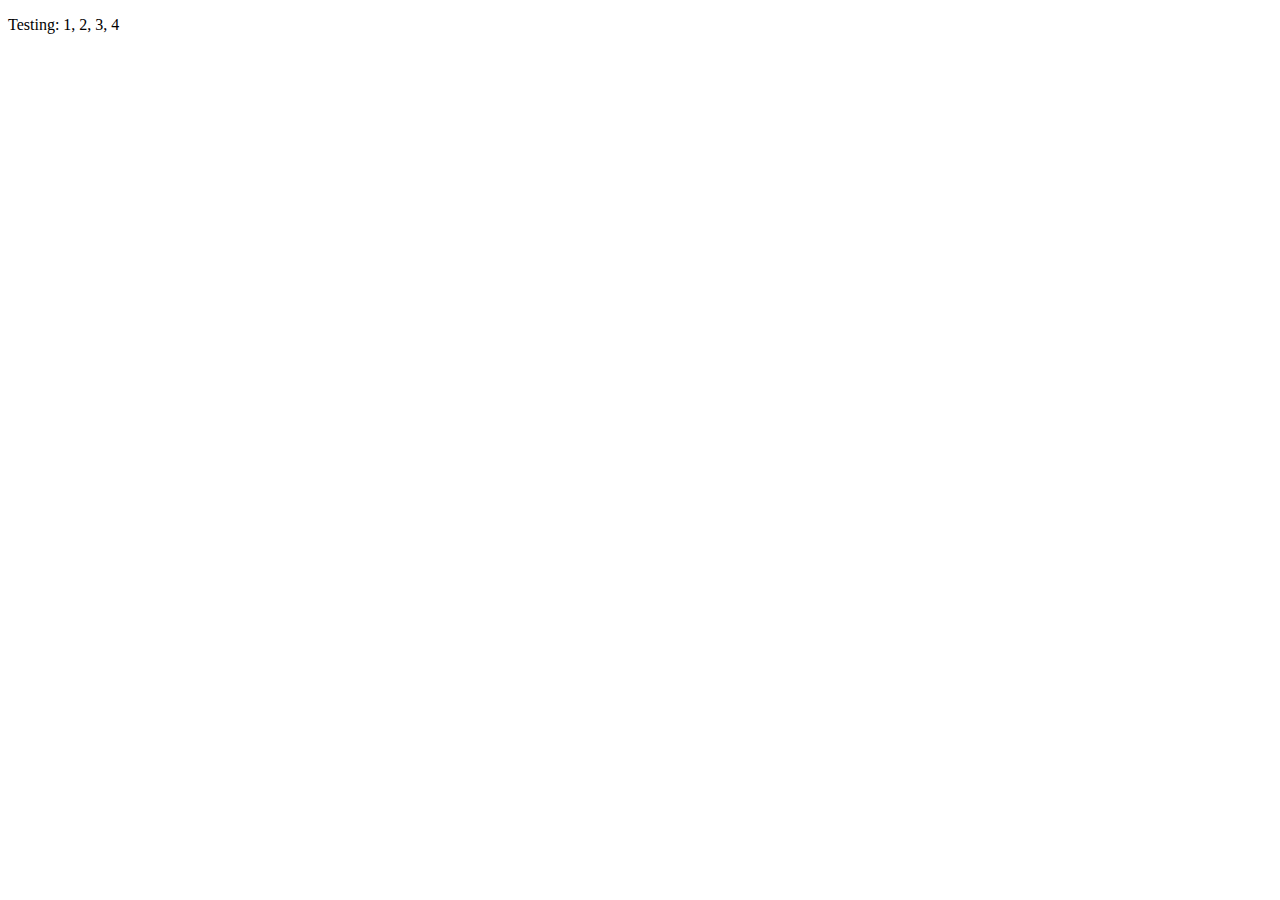
==== src/index.html @ e6e94bb7 "first commit" ====
<!DOCTYPE html>
<html class="no-js" lang="en">
<head>
  <title>Bootstrap 5 Layout</title>
  <meta http-equiv="x-ua-compatible" content="ie=edge">
  <meta name="viewport" content="width=device-width, initial-scale=1.0" />
  <link rel="stylesheet" href="css/styles.css">
</head>

<body>
  <!-- Content starts here -->
  <p>Testing: 1, 2, 3, 4</p>

  <!-- Closing scripts here -->
  <script src="js/bootstrap.bundle.min.js"></script>
</body>
</html>
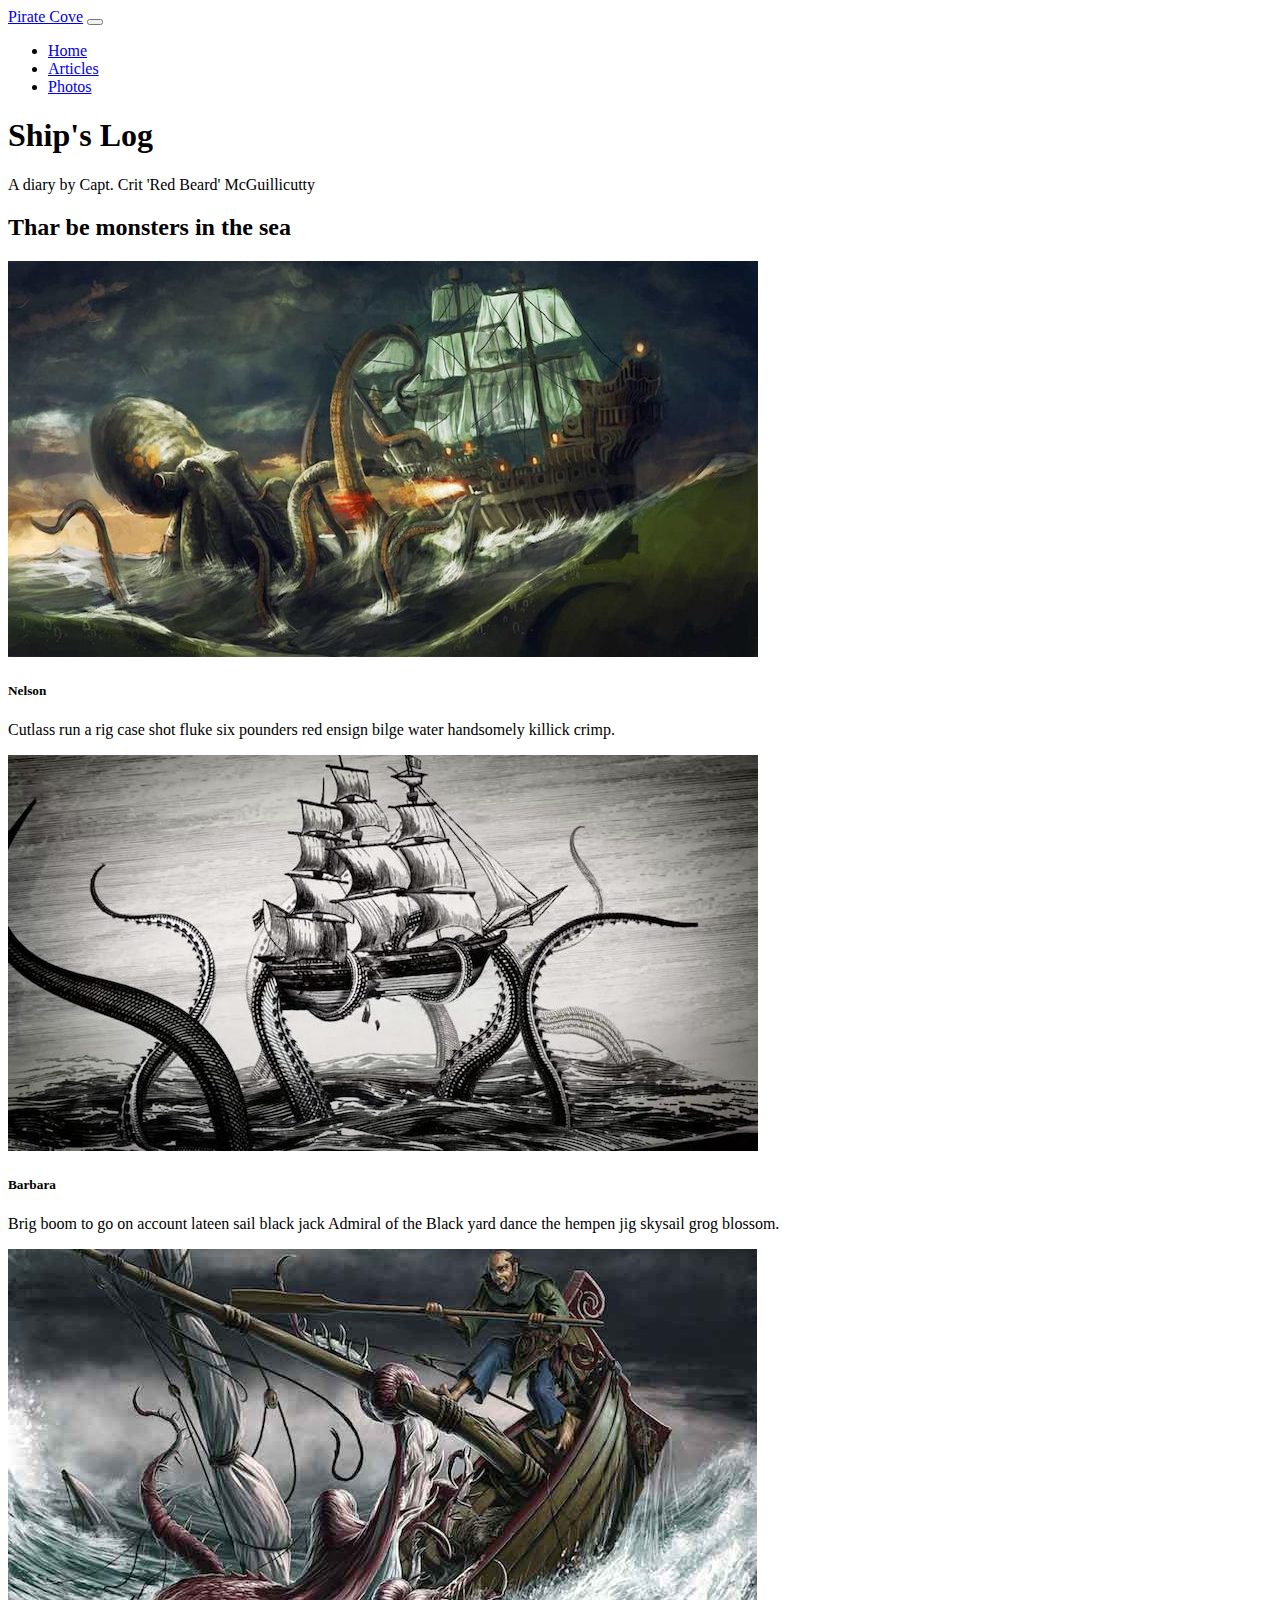
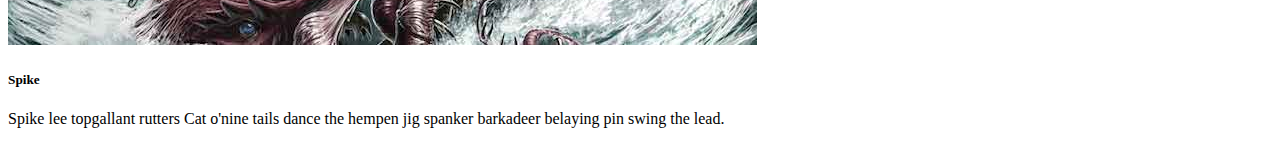
==== commit effcdd0c: "third commit" ====
--- a/src/index.html
+++ b/src/index.html
@@ -1,15 +1,79 @@
 <!DOCTYPE html>
 <html class="no-js" lang="en">
 <head>
-  <title>Bootstrap 5 Layout</title>
+  <title>Pirate Cove Index Page</title>
   <meta http-equiv="x-ua-compatible" content="ie=edge">
   <meta name="viewport" content="width=device-width, initial-scale=1.0" />
   <link rel="stylesheet" href="css/styles.css">
 </head>
 
 <body>
+  <nav class="navbar navbar-expand-lg bg-dark border-bottom border-body" data-bs-theme="dark">
+    <div class="container-fluid">
+      <a class="navbar-brand" href="#">Pirate Cove</a>
+      <button class="navbar-toggler" type="button" data-bs-toggle="collapse" data-bs-target="#navbarNav" aria-controls="navbarNav" aria-expanded="false" aria-label="Toggle navigation">
+        <span class="navbar-toggler-icon"></span>
+      </button>
+      <div class="collapse navbar-collapse" id="navbarNav">
+        <ul class="navbar-nav">
+          <li class="nav-item">
+            <a class="nav-link active" aria-current="page" href="#">Home</a>
+          </li>
+          <li class="nav-item">
+            <a class="nav-link" href="#">Articles</a>
+          </li>
+          <li class="nav-item">
+            <a class="nav-link" href="#">Photos</a>
+          </li>
+        </ul>
+      </div>
+    </div>
+  </nav>
+
+  <div class="container" id="jumbotron">
+    <header class="my-4 p-5">
+      <h1 class="display-4">Ship's Log</h1>
+      <p class="lead">A diary by Capt. Crit 'Red Beard' McGuillicutty</p>
+    </header>
+  </div>
+
   <!-- Content starts here -->
-  <p>Testing: 1, 2, 3, 4</p>
+  <section class="container">
+    <div class="row">
+      <div class="col-md-6">
+          <h2>Thar be monsters in the sea</h2>
+      </div>
+    </div>
+  </section>
+
+  <div class="row row-cols-1 row-cols-md-3 g-4">
+    <div class="col">
+      <div class="card">
+        <img src="img/pirate-photos/kraken01.jpg" class="card-img-top" alt="Kraken 1 art">
+        <div class="card-body">
+          <h5 class="card-title">Nelson</h5>
+          <p class="card-text">Cutlass run a rig case shot fluke six pounders red ensign bilge water handsomely killick crimp.</p>
+        </div>
+      </div>
+    </div>
+    <div class="col">
+      <div class="card">
+        <img src="img/pirate-photos/kraken02.jpg" class="card-img-top" alt="Kraken 2 art">
+        <div class="card-body">
+          <h5 class="card-title">Barbara</h5>
+          <p class="card-text">Brig boom to go on account lateen sail black jack Admiral of the Black yard dance the hempen jig skysail grog blossom.</p>
+        </div>
+      </div>
+    </div>
+    <div class="col">
+      <div class="card">
+        <img src="img/pirate-photos/kraken03.jpg" class="card-img-top" alt="Kraken 3 art">
+        <div class="card-body">
+          <h5 class="card-title">Spike</h5>
+          <p class="card-text">Spike lee topgallant rutters Cat o'nine tails dance the hempen jig spanker barkadeer belaying pin swing the lead.</p>
+        </div>
+      </div>
+    </div>
 
   <!-- Closing scripts here -->
   <script src="js/bootstrap.bundle.min.js"></script>
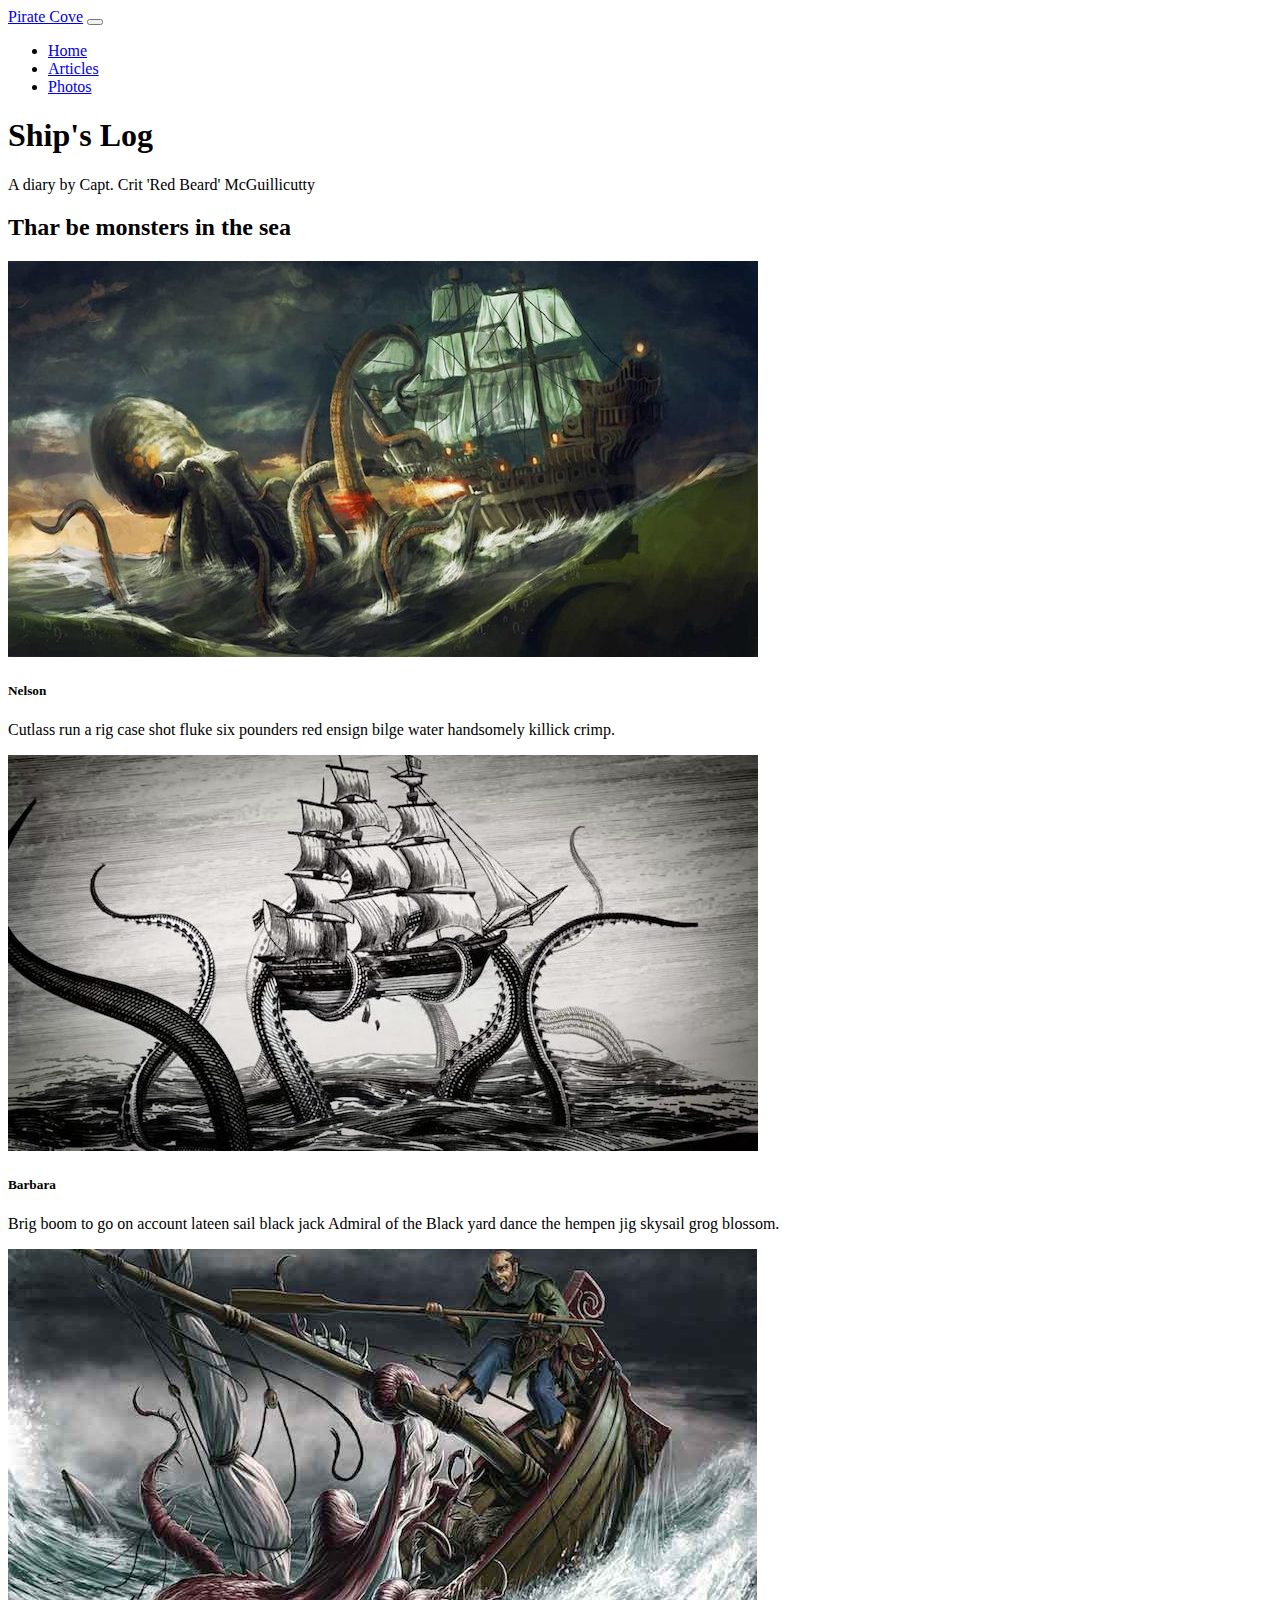
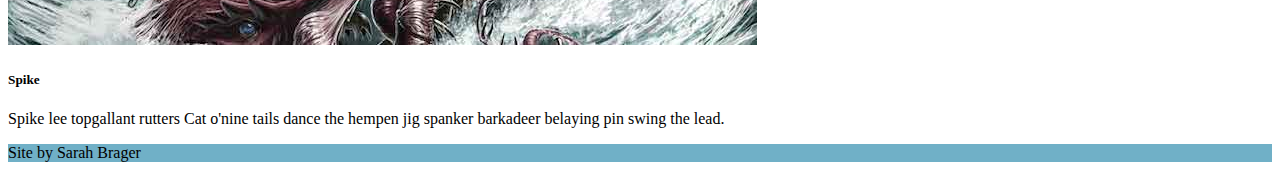
==== commit 523c8d81: "fourth commit" ====
--- a/src/index.html
+++ b/src/index.html
@@ -8,6 +8,7 @@
 </head>
 
 <body>
+<div class="container">
   <nav class="navbar navbar-expand-lg bg-dark border-bottom border-body" data-bs-theme="dark">
     <div class="container-fluid">
       <a class="navbar-brand" href="#">Pirate Cove</a>
@@ -17,20 +18,20 @@
       <div class="collapse navbar-collapse" id="navbarNav">
         <ul class="navbar-nav">
           <li class="nav-item">
-            <a class="nav-link active" aria-current="page" href="#">Home</a>
+            <a class="nav-link active" aria-current="page" href="index.html">Home</a>
           </li>
           <li class="nav-item">
-            <a class="nav-link" href="#">Articles</a>
+            <a class="nav-link" href="article.html">Articles</a>
           </li>
           <li class="nav-item">
-            <a class="nav-link" href="#">Photos</a>
+            <a class="nav-link" href="photos.html">Photos</a>
           </li>
         </ul>
       </div>
     </div>
   </nav>
 
-  <div class="container" id="jumbotron">
+  <div id="jumbotron">
     <header class="my-4 p-5">
       <h1 class="display-4">Ship's Log</h1>
       <p class="lead">A diary by Capt. Crit 'Red Beard' McGuillicutty</p>
@@ -38,7 +39,6 @@
   </div>
 
   <!-- Content starts here -->
-  <section class="container">
     <div class="row">
       <div class="col-md-6">
           <h2>Thar be monsters in the sea</h2>
@@ -46,6 +46,7 @@
     </div>
   </section>
 
+  
   <div class="row row-cols-1 row-cols-md-3 g-4">
     <div class="col">
       <div class="card">
@@ -74,6 +75,15 @@
         </div>
       </div>
     </div>
+  </div>
+
+<section id="footer">
+   <footer class="my-2 p-2 rounded" style="background-color: #70b0c7;">
+    <p>Site by Sarah Brager</p>
+   </footer>
+  </div>
+</section>
+</div>
 
   <!-- Closing scripts here -->
   <script src="js/bootstrap.bundle.min.js"></script>
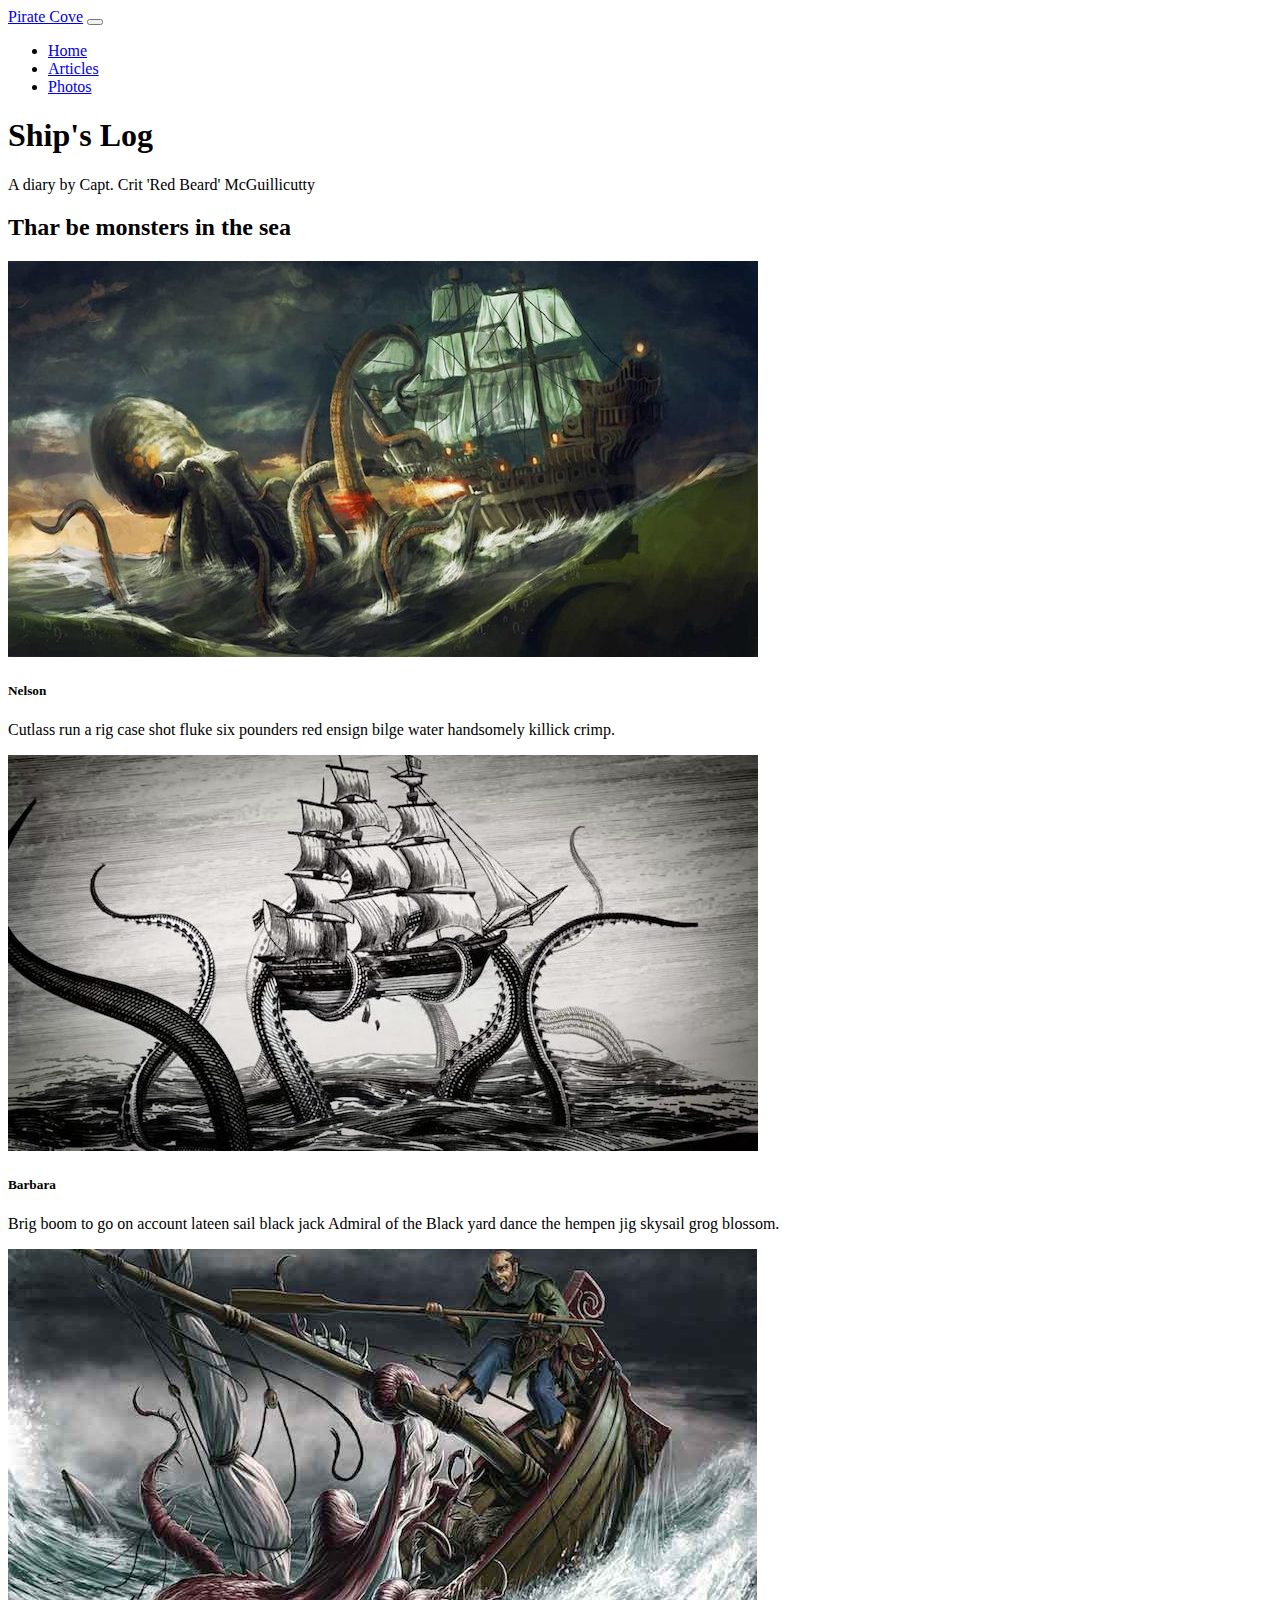
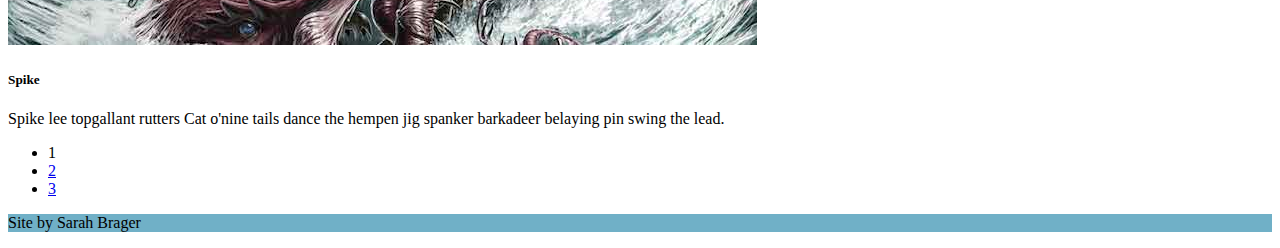
==== commit 1213972e: "fifth commit" ====
--- a/src/index.html
+++ b/src/index.html
@@ -8,7 +8,7 @@
 </head>
 
 <body>
-<div class="container">
+<div class="container" id="navbar">
   <nav class="navbar navbar-expand-lg bg-dark border-bottom border-body" data-bs-theme="dark">
     <div class="container-fluid">
       <a class="navbar-brand" href="#">Pirate Cove</a>
@@ -47,7 +47,7 @@
   </section>
 
   
-  <div class="row row-cols-1 row-cols-md-3 g-4">
+  <div class="row row-cols-1 row-cols-md-3 g-4 mb-4">
     <div class="col">
       <div class="card">
         <img src="img/pirate-photos/kraken01.jpg" class="card-img-top" alt="Kraken 1 art">
@@ -77,6 +77,17 @@
     </div>
   </div>
 
+<!-- Extra credit: linked page numbers -->
+  <nav aria-label="page navigation">
+    <ul class="pagination pagination-sm">
+      <li class="page-item active" aria-current="page">
+        <span class="page-link">1</span>
+      </li>
+      <li class="page-item"><a class="page-link" href="article.html">2</a></li>
+      <li class="page-item"><a class="page-link" href="photos.html">3</a></li>
+    </ul>
+  </nav>
+
 <section id="footer">
    <footer class="my-2 p-2 rounded" style="background-color: #70b0c7;">
     <p>Site by Sarah Brager</p>
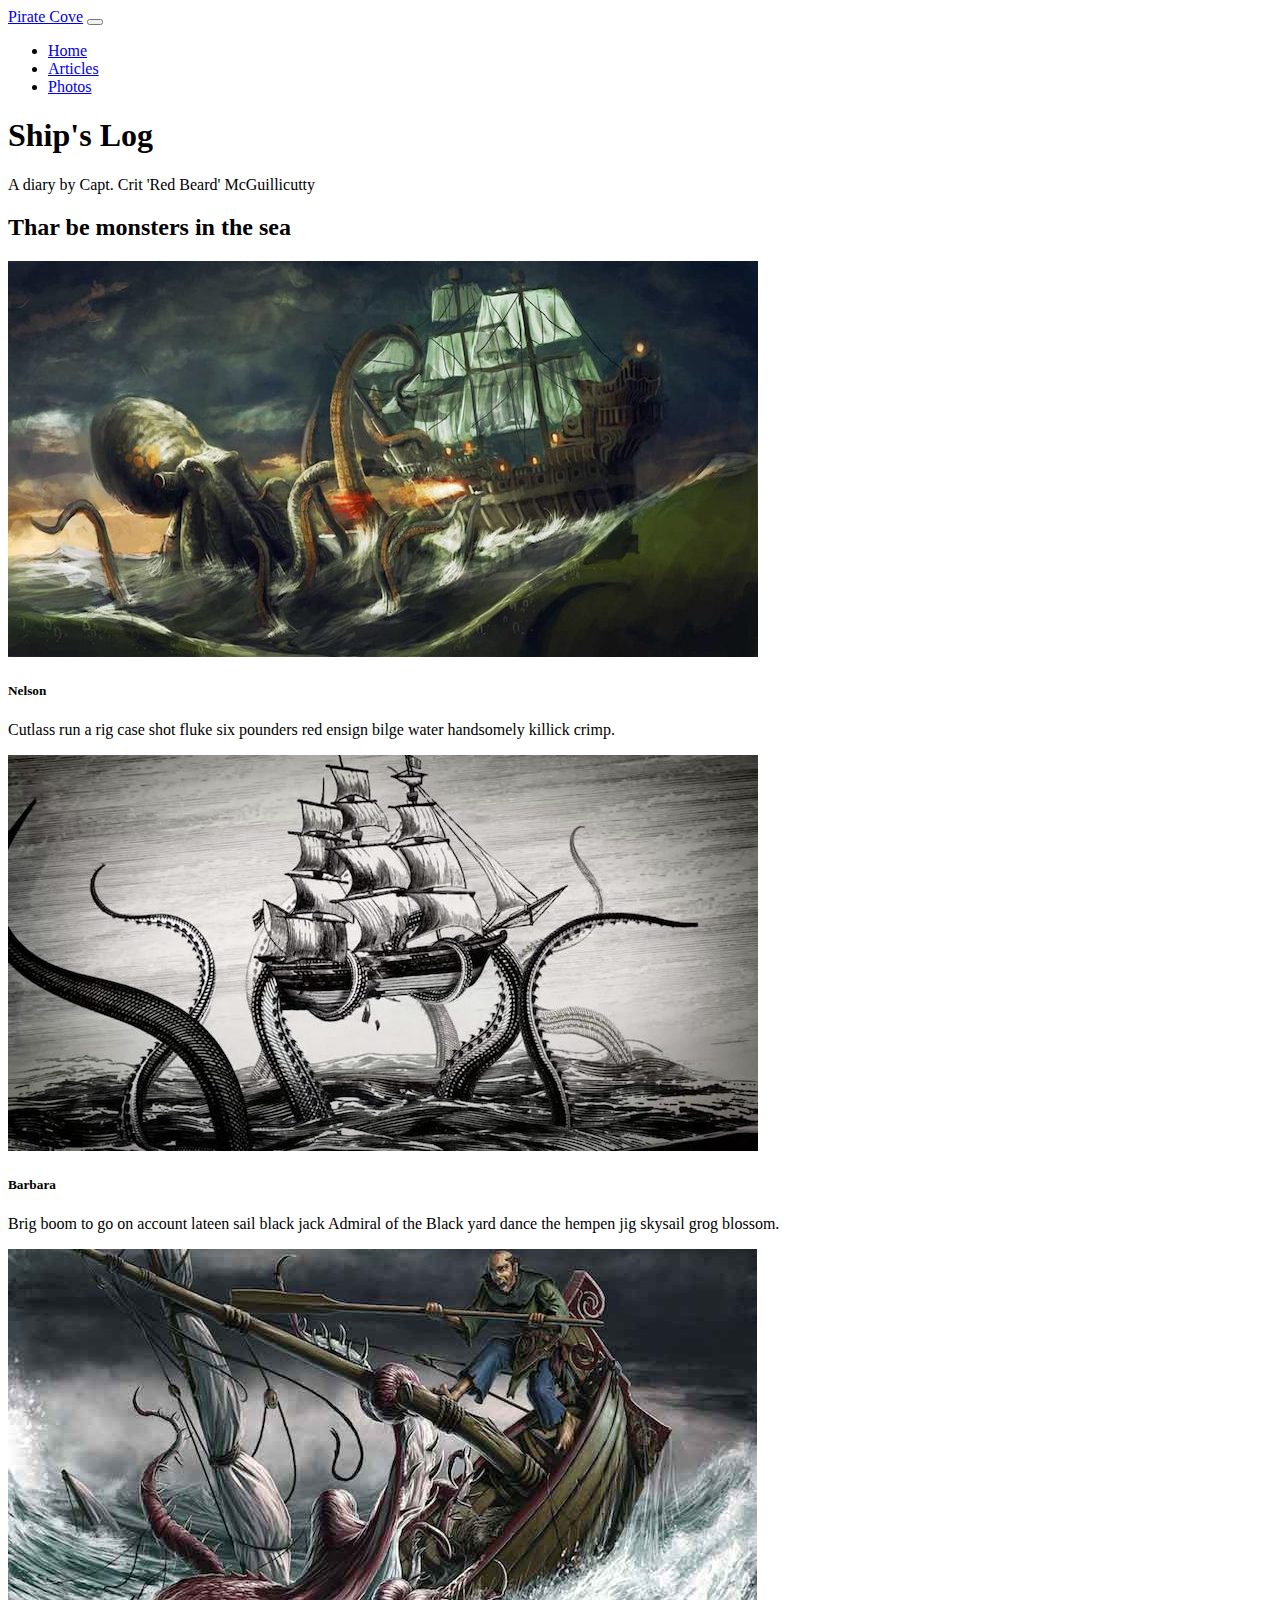
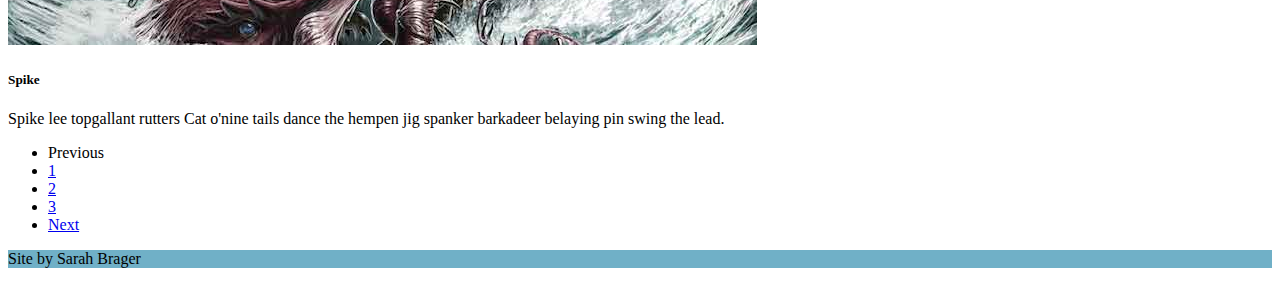
==== commit da60cea8: "final commit" ====
--- a/src/index.html
+++ b/src/index.html
@@ -78,15 +78,20 @@
   </div>
 
 <!-- Extra credit: linked page numbers -->
-  <nav aria-label="page navigation">
-    <ul class="pagination pagination-sm">
-      <li class="page-item active" aria-current="page">
-        <span class="page-link">1</span>
-      </li>
-      <li class="page-item"><a class="page-link" href="article.html">2</a></li>
-      <li class="page-item"><a class="page-link" href="photos.html">3</a></li>
-    </ul>
-  </nav>
+<nav aria-label="page navigation">
+  <ul class="pagination justify-content-end" id="pagenav">
+    <li class="page-item disabled">
+      <a class="page-link">Previous</a>
+    </li>
+    <li class="page-item active" aria-current="page">
+      <a class="page-link" href="index.html">1</a></li>
+    <li class="page-item"><a class="page-link" href="article.html">2</a></li>
+    <li class="page-item"><a class="page-link" href="photos.html">3</a></li>
+    <li class="page-item">
+      <a class="page-link" href="article.html">Next</a>
+    </li>
+  </ul>
+</nav>
 
 <section id="footer">
    <footer class="my-2 p-2 rounded" style="background-color: #70b0c7;">
